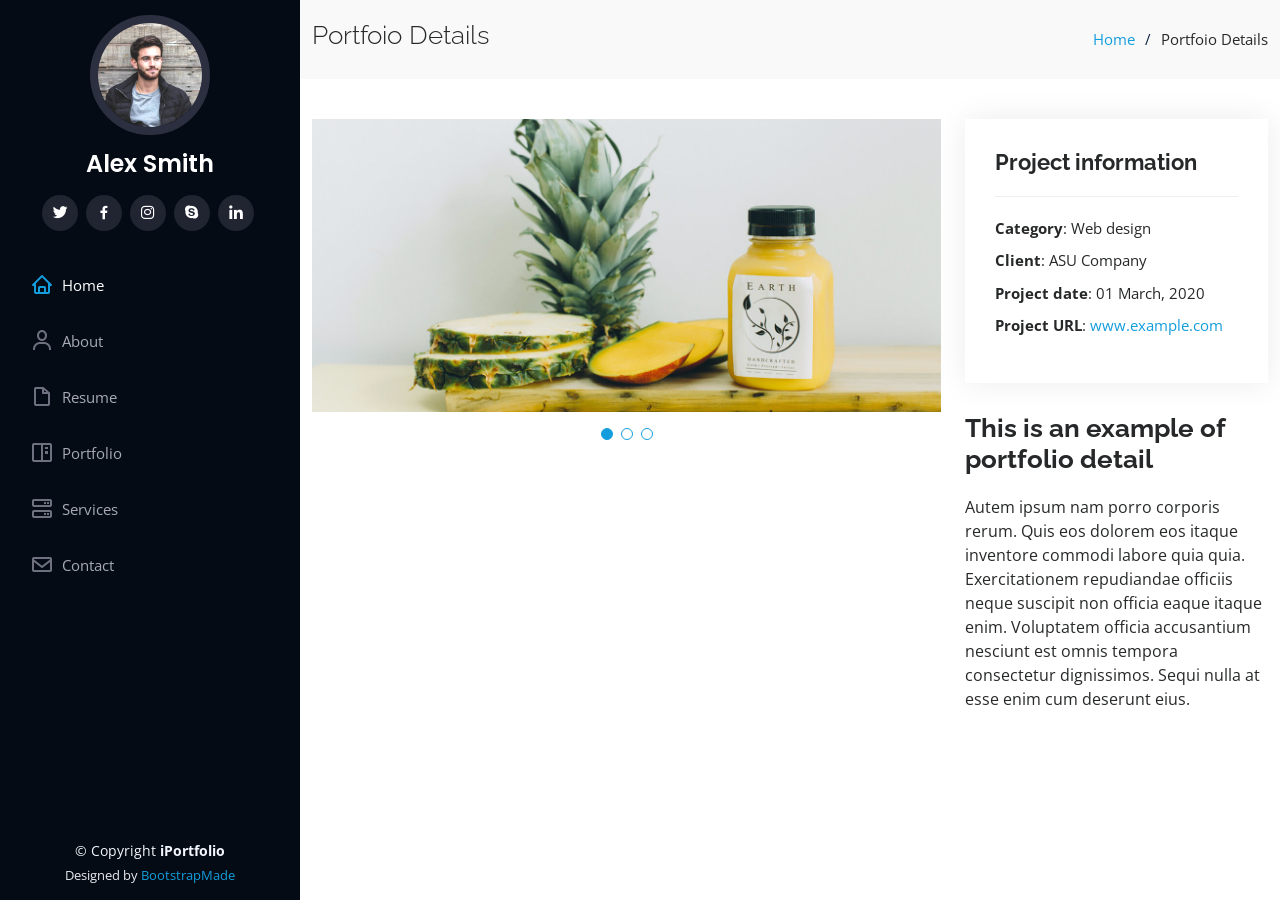
==== portfolio-details.html @ fffa56da "First Try" ====
<!DOCTYPE html>
<html lang="en">

<head>
  <meta charset="utf-8">
  <meta content="width=device-width, initial-scale=1.0" name="viewport">

  <title>Portfolio Details - iPortfolio Bootstrap Template</title>
  <meta content="" name="description">
  <meta content="" name="keywords">

  <!-- Favicons -->
  <link href="assets/img/favicon.png" rel="icon">
  <link href="assets/img/apple-touch-icon.png" rel="apple-touch-icon">

  <!-- Google Fonts -->
  <link href="https://fonts.googleapis.com/css?family=Open+Sans:300,300i,400,400i,600,600i,700,700i|Raleway:300,300i,400,400i,500,500i,600,600i,700,700i|Poppins:300,300i,400,400i,500,500i,600,600i,700,700i" rel="stylesheet">

  <!-- Vendor CSS Files -->
  <link href="assets/vendor/aos/aos.css" rel="stylesheet">
  <link href="assets/vendor/bootstrap/css/bootstrap.min.css" rel="stylesheet">
  <link href="assets/vendor/bootstrap-icons/bootstrap-icons.css" rel="stylesheet">
  <link href="assets/vendor/boxicons/css/boxicons.min.css" rel="stylesheet">
  <link href="assets/vendor/glightbox/css/glightbox.min.css" rel="stylesheet">
  <link href="assets/vendor/swiper/swiper-bundle.min.css" rel="stylesheet">

  <!-- Template Main CSS File -->
  <link href="assets/css/style.css" rel="stylesheet">

  <!-- =======================================================
  * Template Name: iPortfolio - v3.3.0
  * Template URL: https://bootstrapmade.com/iportfolio-bootstrap-portfolio-websites-template/
  * Author: BootstrapMade.com
  * License: https://bootstrapmade.com/license/
  ======================================================== -->
</head>

<body>

  <!-- ======= Mobile nav toggle button ======= -->
  <i class="bi bi-list mobile-nav-toggle d-xl-none"></i>

  <!-- ======= Header ======= -->
  <header id="header">
    <div class="d-flex flex-column">

      <div class="profile">
        <img src="assets/img/profile-img.jpg" alt="" class="img-fluid rounded-circle">
        <h1 class="text-light"><a href="index.html">Alex Smith</a></h1>
        <div class="social-links mt-3 text-center">
          <a href="#" class="twitter"><i class="bx bxl-twitter"></i></a>
          <a href="#" class="facebook"><i class="bx bxl-facebook"></i></a>
          <a href="#" class="instagram"><i class="bx bxl-instagram"></i></a>
          <a href="#" class="google-plus"><i class="bx bxl-skype"></i></a>
          <a href="#" class="linkedin"><i class="bx bxl-linkedin"></i></a>
        </div>
      </div>

      <nav id="navbar" class="nav-menu navbar">
        <ul>
          <li><a href="#hero" class="nav-link scrollto active"><i class="bx bx-home"></i> <span>Home</span></a></li>
          <li><a href="#about" class="nav-link scrollto"><i class="bx bx-user"></i> <span>About</span></a></li>
          <li><a href="#resume" class="nav-link scrollto"><i class="bx bx-file-blank"></i> <span>Resume</span></a></li>
          <li><a href="#portfolio" class="nav-link scrollto"><i class="bx bx-book-content"></i> <span>Portfolio</span></a></li>
          <li><a href="#services" class="nav-link scrollto"><i class="bx bx-server"></i> <span>Services</span></a></li>
          <li><a href="#contact" class="nav-link scrollto"><i class="bx bx-envelope"></i> <span>Contact</span></a></li>
        </ul>
      </nav><!-- .nav-menu -->
    </div>
  </header><!-- End Header -->

  <main id="main">

    <!-- ======= Breadcrumbs ======= -->
    <section id="breadcrumbs" class="breadcrumbs">
      <div class="container">

        <div class="d-flex justify-content-between align-items-center">
          <h2>Portfoio Details</h2>
          <ol>
            <li><a href="index.html">Home</a></li>
            <li>Portfoio Details</li>
          </ol>
        </div>

      </div>
    </section><!-- End Breadcrumbs -->

    <!-- ======= Portfolio Details Section ======= -->
    <section id="portfolio-details" class="portfolio-details">
      <div class="container">

        <div class="row gy-4">

          <div class="col-lg-8">
            <div class="portfolio-details-slider swiper-container">
              <div class="swiper-wrapper align-items-center">

                <div class="swiper-slide">
                  <img src="assets/img/portfolio/portfolio-details-1.jpg" alt="">
                </div>

                <div class="swiper-slide">
                  <img src="assets/img/portfolio/portfolio-details-2.jpg" alt="">
                </div>

                <div class="swiper-slide">
                  <img src="assets/img/portfolio/portfolio-details-3.jpg" alt="">
                </div>

              </div>
              <div class="swiper-pagination"></div>
            </div>
          </div>

          <div class="col-lg-4">
            <div class="portfolio-info">
              <h3>Project information</h3>
              <ul>
                <li><strong>Category</strong>: Web design</li>
                <li><strong>Client</strong>: ASU Company</li>
                <li><strong>Project date</strong>: 01 March, 2020</li>
                <li><strong>Project URL</strong>: <a href="#">www.example.com</a></li>
              </ul>
            </div>
            <div class="portfolio-description">
              <h2>This is an example of portfolio detail</h2>
              <p>
                Autem ipsum nam porro corporis rerum. Quis eos dolorem eos itaque inventore commodi labore quia quia. Exercitationem repudiandae officiis neque suscipit non officia eaque itaque enim. Voluptatem officia accusantium nesciunt est omnis tempora consectetur dignissimos. Sequi nulla at esse enim cum deserunt eius.
              </p>
            </div>
          </div>

        </div>

      </div>
    </section><!-- End Portfolio Details Section -->

  </main><!-- End #main -->

  <!-- ======= Footer ======= -->
  <footer id="footer">
    <div class="container">
      <div class="copyright">
        &copy; Copyright <strong><span>iPortfolio</span></strong>
      </div>
      <div class="credits">
        <!-- All the links in the footer should remain intact. -->
        <!-- You can delete the links only if you purchased the pro version. -->
        <!-- Licensing information: https://bootstrapmade.com/license/ -->
        <!-- Purchase the pro version with working PHP/AJAX contact form: https://bootstrapmade.com/iportfolio-bootstrap-portfolio-websites-template/ -->
        Designed by <a href="https://bootstrapmade.com/">BootstrapMade</a>
      </div>
    </div>
  </footer><!-- End  Footer -->

  <a href="#" class="back-to-top d-flex align-items-center justify-content-center"><i class="bi bi-arrow-up-short"></i></a>

  <!-- Vendor JS Files -->
  <script src="assets/vendor/aos/aos.js"></script>
  <script src="assets/vendor/bootstrap/js/bootstrap.bundle.min.js"></script>
  <script src="assets/vendor/glightbox/js/glightbox.min.js"></script>
  <script src="assets/vendor/isotope-layout/isotope.pkgd.min.js"></script>
  <script src="assets/vendor/php-email-form/validate.js"></script>
  <script src="assets/vendor/purecounter/purecounter.js"></script>
  <script src="assets/vendor/swiper/swiper-bundle.min.js"></script>
  <script src="assets/vendor/typed.js/typed.min.js"></script>
  <script src="assets/vendor/waypoints/noframework.waypoints.js"></script>

  <!-- Template Main JS File -->
  <script src="assets/js/main.js"></script>

</body>

</html>
---- assets/css/style.css ----
/**
* Template Name: iPortfolio - v3.3.0
* Template URL: https://bootstrapmade.com/iportfolio-bootstrap-portfolio-websites-template/
* Author: BootstrapMade.com
* License: https://bootstrapmade.com/license/
*/

/*--------------------------------------------------------------
# General
--------------------------------------------------------------*/
body {
  font-family: "Open Sans", sans-serif;
  color: #272829;
}

a {
  color: #149ddd;
  text-decoration: none;
}

a:hover {
  color: #37b3ed;
  text-decoration: none;
}

h1, h2, h3, h4, h5, h6 {
  font-family: "Raleway", sans-serif;
}

/*--------------------------------------------------------------
# Back to top button
--------------------------------------------------------------*/
.back-to-top {
  position: fixed;
  visibility: hidden;
  opacity: 0;
  right: 15px;
  bottom: 15px;
  z-index: 996;
  background: #149ddd;
  width: 40px;
  height: 40px;
  border-radius: 50px;
  transition: all 0.4s;
}

.back-to-top i {
  font-size: 28px;
  color: #fff;
  line-height: 0;
}

.back-to-top:hover {
  background: #2eafec;
  color: #fff;
}

.back-to-top.active {
  visibility: visible;
  opacity: 1;
}

/*--------------------------------------------------------------
# Header
--------------------------------------------------------------*/
#header {
  position: fixed;
  top: 0;
  left: 0;
  bottom: 0;
  width: 300px;
  transition: all ease-in-out 0.5s;
  z-index: 9997;
  transition: all 0.5s;
  padding: 0 15px;
  background: #040b14;
  overflow-y: auto;
}

#header .profile img {
  margin: 15px auto;
  display: block;
  width: 120px;
  border: 8px solid #2c2f3f;
}

#header .profile h1 {
  font-size: 24px;
  margin: 0;
  padding: 0;
  font-weight: 600;
  -moz-text-align-last: center;
  text-align-last: center;
  font-family: "Poppins", sans-serif;
}

#header .profile h1 a, #header .profile h1 a:hover {
  color: #fff;
  text-decoration: none;
}

#header .profile .social-links a {
  font-size: 18px;
  display: inline-block;
  background: #212431;
  color: #fff;
  line-height: 1;
  padding: 8px 0;
  margin-right: 4px;
  border-radius: 50%;
  text-align: center;
  width: 36px;
  height: 36px;
  transition: 0.3s;
}

#header .profile .social-links a:hover {
  background: #149ddd;
  color: #fff;
  text-decoration: none;
}

#main {
  margin-left: 300px;
}

@media (max-width: 1199px) {
  #header {
    left: -300px;
  }
  #main {
    margin-left: 0;
  }
}

/*--------------------------------------------------------------
# Navigation Menu
--------------------------------------------------------------*/
/* Desktop Navigation */
.nav-menu {
  padding: 30px 0 0 0;
}

.nav-menu * {
  margin: 0;
  padding: 0;
  list-style: none;
}

.nav-menu > ul > li {
  position: relative;
  white-space: nowrap;
}

.nav-menu a, .nav-menu a:focus {
  display: flex;
  align-items: center;
  color: #a8a9b4;
  padding: 12px 15px;
  margin-bottom: 8px;
  transition: 0.3s;
  font-size: 15px;
}

.nav-menu a i, .nav-menu a:focus i {
  font-size: 24px;
  padding-right: 8px;
  color: #6f7180;
}

.nav-menu a:hover, .nav-menu .active, .nav-menu .active:focus, .nav-menu li:hover > a {
  text-decoration: none;
  color: #fff;
}

.nav-menu a:hover i, .nav-menu .active i, .nav-menu .active:focus i, .nav-menu li:hover > a i {
  color: #149ddd;
}

/* Mobile Navigation */
.mobile-nav-toggle {
  position: fixed;
  right: 15px;
  top: 15px;
  z-index: 9998;
  border: 0;
  font-size: 24px;
  transition: all 0.4s;
  outline: none !important;
  background-color: #149ddd;
  color: #fff;
  width: 40px;
  height: 40px;
  display: inline-flex;
  align-items: center;
  justify-content: center;
  line-height: 0;
  border-radius: 50px;
  cursor: pointer;
}

.mobile-nav-active {
  overflow: hidden;
}

.mobile-nav-active #header {
  left: 0;
}

/*--------------------------------------------------------------
# Hero Section
--------------------------------------------------------------*/
#hero {
  width: 100%;
  height: 100vh;
  background: url("../img/hero-bg.jpg") top center;
  background-size: cover;
}

#hero:before {
  content: "";
  background: rgba(5, 13, 24, 0.3);
  position: absolute;
  bottom: 0;
  top: 0;
  left: 0;
  right: 0;
  z-index: 1;
}

#hero .hero-container {
  position: relative;
  z-index: 2;
  min-width: 300px;
}

#hero h1 {
  margin: 0 0 10px 0;
  font-size: 64px;
  font-weight: 700;
  line-height: 56px;
  color: #fff;
}

#hero p {
  color: #fff;
  margin-bottom: 50px;
  font-size: 26px;
  font-family: "Poppins", sans-serif;
}

#hero p span {
  color: #fff;
  padding-bottom: 4px;
  letter-spacing: 1px;
  border-bottom: 3px solid #149ddd;
}

@media (min-width: 1024px) {
  #hero {
    background-attachment: fixed;
  }
}

@media (max-width: 768px) {
  #hero h1 {
    font-size: 28px;
    line-height: 36px;
  }
  #hero h2 {
    font-size: 18px;
    line-height: 24px;
    margin-bottom: 30px;
  }
}

/*--------------------------------------------------------------
# Sections General
--------------------------------------------------------------*/
section {
  padding: 60px 0;
  overflow: hidden;
}

.section-bg {
  background: #f5f8fd;
}

.section-title {
  padding-bottom: 30px;
}

.section-title h2 {
  font-size: 32px;
  font-weight: bold;
  margin-bottom: 20px;
  padding-bottom: 20px;
  position: relative;
  color: #173b6c;
}

.section-title h2::after {
  content: '';
  position: absolute;
  display: block;
  width: 50px;
  height: 3px;
  background: #149ddd;
  bottom: 0;
  left: 0;
}

.section-title p {
  margin-bottom: 0;
}

/*--------------------------------------------------------------
# About
--------------------------------------------------------------*/
.about .content h3 {
  font-weight: 700;
  font-size: 26px;
  color: #173b6c;
}

.about .content ul {
  list-style: none;
  padding: 0;
}

.about .content ul li {
  margin-bottom: 20px;
  display: flex;
  align-items: center;
}

.about .content ul strong {
  margin-right: 10px;
}

.about .content ul i {
  font-size: 16px;
  margin-right: 5px;
  color: #149ddd;
  line-height: 0;
}

.about .content p:last-child {
  margin-bottom: 0;
}

/*--------------------------------------------------------------
# Facts
--------------------------------------------------------------*/
.facts {
  padding-bottom: 30px;
}

.facts .count-box {
  padding: 30px;
  width: 100%;
}

.facts .count-box i {
  display: block;
  font-size: 44px;
  color: #149ddd;
  float: left;
  line-height: 0;
}

.facts .count-box span {
  font-size: 48px;
  line-height: 40px;
  display: block;
  font-weight: 700;
  color: #050d18;
  margin-left: 60px;
}

.facts .count-box p {
  padding: 15px 0 0 0;
  margin: 0 0 0 60px;
  font-family: "Raleway", sans-serif;
  font-size: 14px;
  color: #122f57;
}

.facts .count-box a {
  font-weight: 600;
  display: block;
  margin-top: 20px;
  color: #122f57;
  font-size: 15px;
  font-family: "Poppins", sans-serif;
  transition: ease-in-out 0.3s;
}

.facts .count-box a:hover {
  color: #1f5297;
}

/*--------------------------------------------------------------
# Akills
--------------------------------------------------------------*/
.skills .progress {
  height: 60px;
  display: block;
  background: none;
  border-radius: 0;
}

.skills .progress .skill {
  padding: 0;
  margin: 0 0 6px 0;
  text-transform: uppercase;
  display: block;
  font-weight: 600;
  font-family: "Poppins", sans-serif;
  color: #050d18;
}

.skills .progress .skill .val {
  float: right;
  font-style: normal;
}

.skills .progress-bar-wrap {
  background: #dce8f8;
  height: 10px;
}

.skills .progress-bar {
  width: 1px;
  height: 10px;
  transition: .9s;
  background-color: #149ddd;
}

/*--------------------------------------------------------------
# Resume
--------------------------------------------------------------*/
.resume .resume-title {
  font-size: 26px;
  font-weight: 700;
  margin-top: 20px;
  margin-bottom: 20px;
  color: #050d18;
}

.resume .resume-item {
  padding: 0 0 20px 20px;
  margin-top: -2px;
  border-left: 2px solid #1f5297;
  position: relative;
}

.resume .resume-item h4 {
  line-height: 18px;
  font-size: 18px;
  font-weight: 600;
  text-transform: uppercase;
  font-family: "Poppins", sans-serif;
  color: #050d18;
  margin-bottom: 10px;
}

.resume .resume-item h5 {
  font-size: 16px;
  background: #e4edf9;
  padding: 5px 15px;
  display: inline-block;
  font-weight: 600;
  margin-bottom: 10px;
}

.resume .resume-item ul {
  padding-left: 20px;
}

.resume .resume-item ul li {
  padding-bottom: 10px;
}

.resume .resume-item:last-child {
  padding-bottom: 0;
}

.resume .resume-item::before {
  content: "";
  position: absolute;
  width: 16px;
  height: 16px;
  border-radius: 50px;
  left: -9px;
  top: 0;
  background: #fff;
  border: 2px solid #1f5297;
}

/*--------------------------------------------------------------
# Portfolio
--------------------------------------------------------------*/
.portfolio .portfolio-item {
  margin-bottom: 30px;
}

.portfolio #portfolio-flters {
  padding: 0;
  margin: 0 auto 35px auto;
  list-style: none;
  text-align: center;
  background: #fff;
  border-radius: 50px;
  padding: 2px 15px;
}

.portfolio #portfolio-flters li {
  cursor: pointer;
  display: inline-block;
  padding: 10px 15px 8px 15px;
  font-size: 14px;
  font-weight: 600;
  line-height: 1;
  text-transform: uppercase;
  color: #272829;
  margin-bottom: 5px;
  transition: all 0.3s ease-in-out;
}

.portfolio #portfolio-flters li:hover, .portfolio #portfolio-flters li.filter-active {
  color: #149ddd;
}

.portfolio #portfolio-flters li:last-child {
  margin-right: 0;
}

.portfolio .portfolio-wrap {
  transition: 0.3s;
  position: relative;
  overflow: hidden;
  z-index: 1;
}

.portfolio .portfolio-wrap::before {
  content: "";
  background: rgba(255, 255, 255, 0.5);
  position: absolute;
  left: 0;
  right: 0;
  top: 0;
  bottom: 0;
  transition: all ease-in-out 0.3s;
  z-index: 2;
  opacity: 0;
}

.portfolio .portfolio-wrap .portfolio-links {
  opacity: 1;
  left: 0;
  right: 0;
  bottom: -60px;
  z-index: 3;
  position: absolute;
  transition: all ease-in-out 0.3s;
  display: flex;
  justify-content: center;
}

.portfolio .portfolio-wrap .portfolio-links a {
  color: #fff;
  font-size: 28px;
  text-align: center;
  background: rgba(20, 157, 221, 0.75);
  transition: 0.3s;
  width: 50%;
}

.portfolio .portfolio-wrap .portfolio-links a:hover {
  background: rgba(20, 157, 221, 0.95);
}

.portfolio .portfolio-wrap .portfolio-links a + a {
  border-left: 1px solid #37b3ed;
}

.portfolio .portfolio-wrap:hover::before {
  top: 0;
  left: 0;
  right: 0;
  bottom: 0;
  opacity: 1;
}

.portfolio .portfolio-wrap:hover .portfolio-links {
  opacity: 1;
  bottom: 0;
}

/*--------------------------------------------------------------
# Portfolio Details
--------------------------------------------------------------*/
.portfolio-details {
  padding-top: 40px;
}

.portfolio-details .portfolio-details-slider img {
  width: 100%;
}

.portfolio-details .portfolio-details-slider .swiper-pagination {
  margin-top: 20px;
  position: relative;
}

.portfolio-details .portfolio-details-slider .swiper-pagination .swiper-pagination-bullet {
  width: 12px;
  height: 12px;
  background-color: #fff;
  opacity: 1;
  border: 1px solid #149ddd;
}

.portfolio-details .portfolio-details-slider .swiper-pagination .swiper-pagination-bullet-active {
  background-color: #149ddd;
}

.portfolio-details .portfolio-info {
  padding: 30px;
  box-shadow: 0px 0 30px rgba(5, 13, 24, 0.08);
}

.portfolio-details .portfolio-info h3 {
  font-size: 22px;
  font-weight: 700;
  margin-bottom: 20px;
  padding-bottom: 20px;
  border-bottom: 1px solid #eee;
}

.portfolio-details .portfolio-info ul {
  list-style: none;
  padding: 0;
  font-size: 15px;
}

.portfolio-details .portfolio-info ul li + li {
  margin-top: 10px;
}

.portfolio-details .portfolio-description {
  padding-top: 30px;
}

.portfolio-details .portfolio-description h2 {
  font-size: 26px;
  font-weight: 700;
  margin-bottom: 20px;
}

.portfolio-details .portfolio-description p {
  padding: 0;
}

/*--------------------------------------------------------------
# Services
--------------------------------------------------------------*/
.services .icon-box {
  margin-bottom: 20px;
}

.services .icon {
  float: left;
  display: flex;
  align-items: center;
  justify-content: center;
  width: 54px;
  height: 54px;
  background: #149ddd;
  border-radius: 50%;
  transition: 0.5s;
  border: 1px solid #149ddd;
}

.services .icon i {
  color: #fff;
  font-size: 24px;
  line-height: 0;
}

.services .icon-box:hover .icon {
  background: #fff;
}

.services .icon-box:hover .icon i {
  color: #149ddd;
}

.services .title {
  margin-left: 80px;
  font-weight: 700;
  margin-bottom: 15px;
  font-size: 18px;
}

.services .title a {
  color: #343a40;
}

.services .title a:hover {
  color: #149ddd;
}

.services .description {
  margin-left: 80px;
  line-height: 24px;
  font-size: 14px;
}

/*--------------------------------------------------------------
# Testimonials
--------------------------------------------------------------*/
.testimonials .testimonial-item {
  box-sizing: content-box;
  text-align: center;
  min-height: 320px;
}

.testimonials .testimonial-item .testimonial-img {
  width: 90px;
  border-radius: 50%;
  margin: 0 auto;
}

.testimonials .testimonial-item h3 {
  font-size: 18px;
  font-weight: bold;
  margin: 10px 0 5px 0;
  color: #111;
}

.testimonials .testimonial-item h4 {
  font-size: 14px;
  color: #999;
  margin: 0;
}

.testimonials .testimonial-item .quote-icon-left, .testimonials .testimonial-item .quote-icon-right {
  color: #c3e8fa;
  font-size: 26px;
}

.testimonials .testimonial-item .quote-icon-left {
  display: inline-block;
  left: -5px;
  position: relative;
}

.testimonials .testimonial-item .quote-icon-right {
  display: inline-block;
  right: -5px;
  position: relative;
  top: 10px;
}

.testimonials .testimonial-item p {
  font-style: italic;
  margin: 0 15px 15px 15px;
  padding: 20px;
  background: #fff;
  position: relative;
  margin-bottom: 35px;
  border-radius: 6px;
  box-shadow: 0px 2px 15px rgba(0, 0, 0, 0.1);
}

.testimonials .testimonial-item p::after {
  content: "";
  width: 0;
  height: 0;
  border-top: 20px solid #fff;
  border-right: 20px solid transparent;
  border-left: 20px solid transparent;
  position: absolute;
  bottom: -20px;
  left: calc(50% - 20px);
}

.testimonials .swiper-pagination {
  margin-top: 20px;
  position: relative;
}

.testimonials .swiper-pagination .swiper-pagination-bullet {
  width: 12px;
  height: 12px;
  background-color: #fff;
  opacity: 1;
  border: 1px solid #149ddd;
}

.testimonials .swiper-pagination .swiper-pagination-bullet-active {
  background-color: #149ddd;
}

/*--------------------------------------------------------------
# Contact
--------------------------------------------------------------*/
.contact {
  padding-bottom: 130px;
}

.contact .info {
  padding: 30px;
  background: #fff;
  width: 100%;
  box-shadow: 0 0 24px 0 rgba(0, 0, 0, 0.12);
}

.contact .info i {
  font-size: 20px;
  color: #149ddd;
  float: left;
  width: 44px;
  height: 44px;
  background: #dff3fc;
  display: flex;
  justify-content: center;
  align-items: center;
  border-radius: 50px;
  transition: all 0.3s ease-in-out;
}

.contact .info h4 {
  padding: 0 0 0 60px;
  font-size: 22px;
  font-weight: 600;
  margin-bottom: 5px;
  color: #050d18;
}

.contact .info p {
  padding: 0 0 10px 60px;
  margin-bottom: 20px;
  font-size: 14px;
  color: #173b6c;
}

.contact .info .email p {
  padding-top: 5px;
}

.contact .info .social-links {
  padding-left: 60px;
}

.contact .info .social-links a {
  font-size: 18px;
  display: inline-block;
  background: #333;
  color: #fff;
  line-height: 1;
  padding: 8px 0;
  border-radius: 50%;
  text-align: center;
  width: 36px;
  height: 36px;
  transition: 0.3s;
  margin-right: 10px;
}

.contact .info .social-links a:hover {
  background: #149ddd;
  color: #fff;
}

.contact .info .email:hover i, .contact .info .address:hover i, .contact .info .phone:hover i {
  background: #149ddd;
  color: #fff;
}

.contact .php-email-form {
  width: 100%;
  padding: 30px;
  background: #fff;
  box-shadow: 0 0 24px 0 rgba(0, 0, 0, 0.12);
}

.contact .php-email-form .form-group {
  padding-bottom: 8px;
}

.contact .php-email-form .validate {
  display: none;
  color: red;
  margin: 0 0 15px 0;
  font-weight: 400;
  font-size: 13px;
}

.contact .php-email-form .error-message {
  display: none;
  color: #fff;
  background: #ed3c0d;
  text-align: left;
  padding: 15px;
  font-weight: 600;
}

.contact .php-email-form .error-message br + br {
  margin-top: 25px;
}

.contact .php-email-form .sent-message {
  display: none;
  color: #fff;
  background: #18d26e;
  text-align: center;
  padding: 15px;
  font-weight: 600;
}

.contact .php-email-form .loading {
  display: none;
  background: #fff;
  text-align: center;
  padding: 15px;
}

.contact .php-email-form .loading:before {
  content: "";
  display: inline-block;
  border-radius: 50%;
  width: 24px;
  height: 24px;
  margin: 0 10px -6px 0;
  border: 3px solid #18d26e;
  border-top-color: #eee;
  -webkit-animation: animate-loading 1s linear infinite;
  animation: animate-loading 1s linear infinite;
}

.contact .php-email-form .form-group {
  margin-bottom: 15px;
}

.contact .php-email-form label {
  padding-bottom: 8px;
}

.contact .php-email-form input, .contact .php-email-form textarea {
  border-radius: 0;
  box-shadow: none;
  font-size: 14px;
}

.contact .php-email-form input {
  height: 44px;
}

.contact .php-email-form textarea {
  padding: 10px 15px;
}

.contact .php-email-form button[type="submit"] {
  background: #149ddd;
  border: 0;
  padding: 10px 24px;
  color: #fff;
  transition: 0.4s;
  border-radius: 4px;
}

.contact .php-email-form button[type="submit"]:hover {
  background: #37b3ed;
}

@-webkit-keyframes animate-loading {
  0% {
    transform: rotate(0deg);
  }
  100% {
    transform: rotate(360deg);
  }
}

@keyframes animate-loading {
  0% {
    transform: rotate(0deg);
  }
  100% {
    transform: rotate(360deg);
  }
}

/*--------------------------------------------------------------
# Breadcrumbs
--------------------------------------------------------------*/
.breadcrumbs {
  padding: 20px 0;
  background: #f9f9f9;
}

.breadcrumbs h2 {
  font-size: 26px;
  font-weight: 300;
}

.breadcrumbs ol {
  display: flex;
  flex-wrap: wrap;
  list-style: none;
  padding: 0;
  margin: 0;
  font-size: 15px;
}

.breadcrumbs ol li + li {
  padding-left: 10px;
}

.breadcrumbs ol li + li::before {
  display: inline-block;
  padding-right: 10px;
  color: #0e2442;
  content: "/";
}

@media (max-width: 768px) {
  .breadcrumbs .d-flex {
    display: block !important;
  }
  .breadcrumbs ol {
    display: block;
  }
  .breadcrumbs ol li {
    display: inline-block;
  }
}

/*--------------------------------------------------------------
# Footer
--------------------------------------------------------------*/
#footer {
  padding: 15px;
  color: #f4f6fd;
  font-size: 14px;
  position: fixed;
  left: 0;
  bottom: 0;
  width: 300px;
  z-index: 9999;
  background: #040b14;
}

#footer .copyright {
  text-align: center;
}

#footer .credits {
  padding-top: 5px;
  text-align: center;
  font-size: 13px;
  color: #eaebf0;
}

@media (max-width: 1199px) {
  #footer {
    position: static;
    width: auto;
    padding-right: 20px 15px;
  }
}
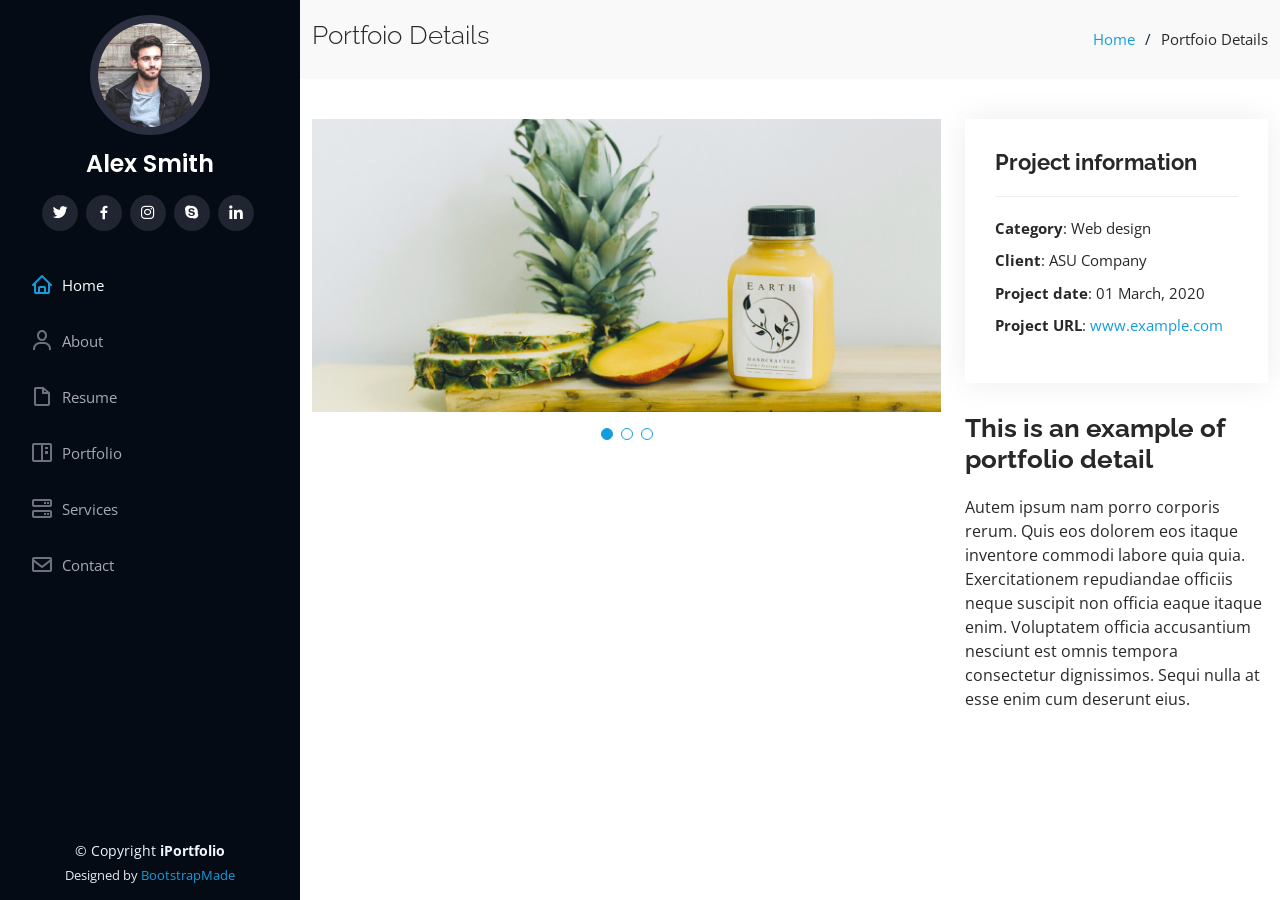
==== commit 69c6fee8: "Edited" ====
--- a/portfolio-details.html
+++ b/portfolio-details.html
@@ -5,7 +5,7 @@
   <meta charset="utf-8">
   <meta content="width=device-width, initial-scale=1.0" name="viewport">
 
-  <title>Portfolio Details - iPortfolio Bootstrap Template</title>
+  <title>Adarsh</title>
   <meta content="" name="description">
   <meta content="" name="keywords">
 
@@ -27,12 +27,6 @@
   <!-- Template Main CSS File -->
   <link href="assets/css/style.css" rel="stylesheet">
 
-  <!-- =======================================================
-  * Template Name: iPortfolio - v3.3.0
-  * Template URL: https://bootstrapmade.com/iportfolio-bootstrap-portfolio-websites-template/
-  * Author: BootstrapMade.com
-  * License: https://bootstrapmade.com/license/
-  ======================================================== -->
 </head>
 
 <body>
--- a/assets/css/style.css
+++ b/assets/css/style.css
@@ -213,7 +213,7 @@
 #hero {
   width: 100%;
   height: 100vh;
-  background: url("../img/hero-bg.jpg") top center;
+  background: url("../img/adarsh.JPG") top center;
   background-size: cover;
 }
 
